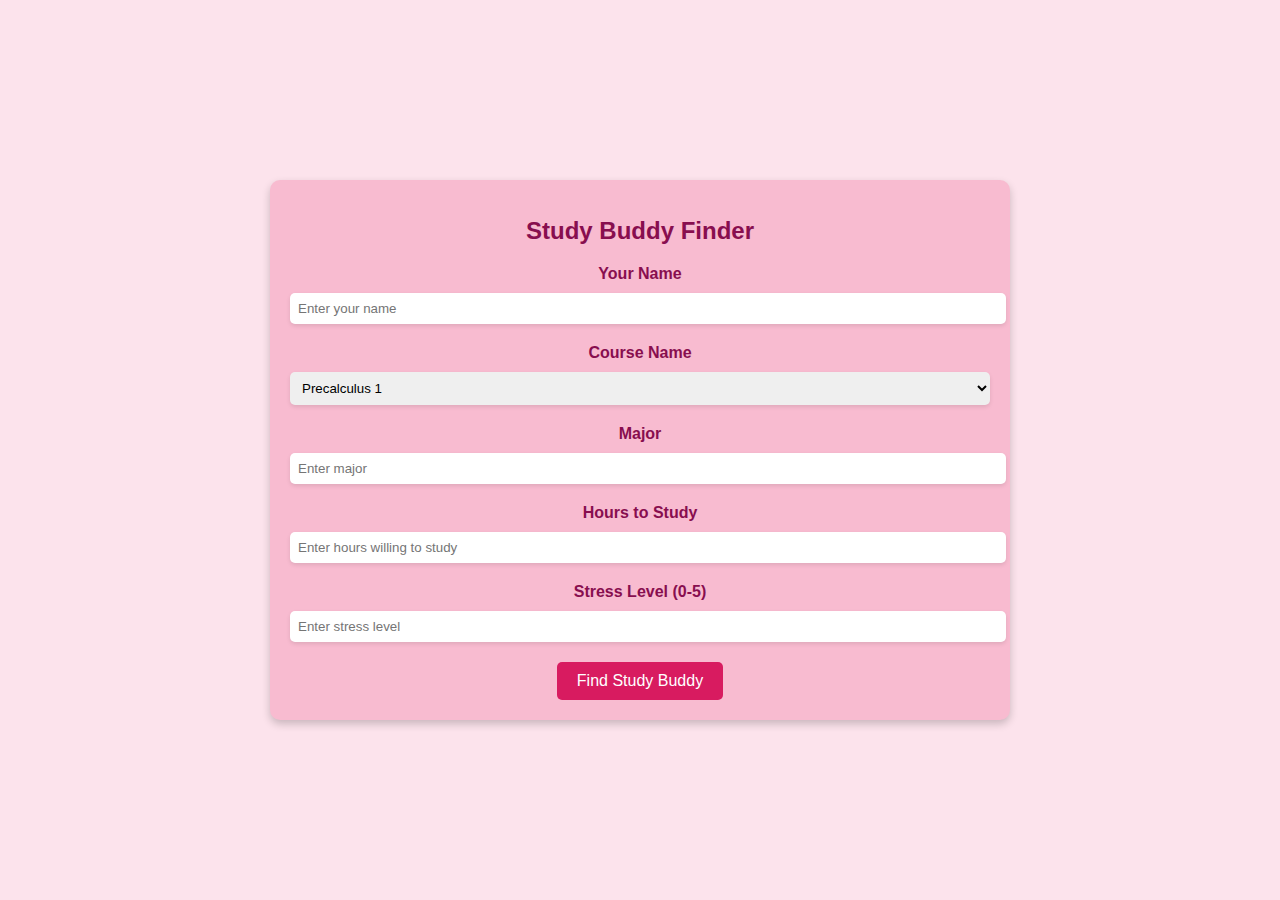
==== buddyMatch.html @ f608cfb4 "Add files via upload" ====
<!DOCTYPE html>
<html>
<head>
    <title>Study Buddy Match</title>
    <style>
        body {
            font-family: 'Arial', sans-serif;
            background: hsl(340, 80%, 94%);
            color: #880e4f;
            display: flex;
            justify-content: center;
            align-items: center;
            height: 100vh;
            margin: 0;
        }

        .container {
            background: #f8bbd0;
            border-radius: 10px;
            box-shadow: 0 4px 8px rgba(0, 0, 0, 0.2);
            padding: 20px;
            width: 700px;
            text-align: center;
        }

        h1 {
            font-size: 24px;
            margin-bottom: 20px;
        }

        label {
            display: block;
            margin-bottom: 10px;
            font-weight: bold;
        }

        input, select {
            width: 100%;
            padding: 8px;
            margin-bottom: 20px;
            border: none;
            border-radius: 5px;
            box-shadow: 0 2px 4px rgba(0, 0, 0, 0.1);
        }

        button {
            background: #d81b60;
            color: #fff;
            padding: 10px 20px;
            border: none;
            border-radius: 5px;
            cursor: pointer;
            font-size: 16px;
        }

        button:hover {
            background: #ad1457;
        }

        .result-container {
            margin-top: 20px;
            background: #f48fb1;
            padding: 10px;
            border-radius: 5px;
        }

        .result {
            margin-bottom: 10px;
            padding: 10px;
            background: #f06292;
            border-radius: 5px;
            color: #fff;
        }

        .success-box {
            display: none;
            margin-top: 20px;
            padding: 15px;
            background: #dff0d8;
            color: #3c763d;
            border: 1px solid #d6e9c6;
            border-radius: 5px;
            text-align: center;
        }

        .success-box i {
            font-size: 24px;
            color: #3c763d;
            margin-bottom: 10px;
        }
    </style>
</head>
<body>
    <div class="container">
        <h1>Study Buddy Finder</h1>
        <label for="studentName">Your Name</label>
        <input type="text" id="studentName" placeholder="Enter your name">
        
        <label for="courseName">Course Name</label>
        <select id="courseName">
            <option value="Precalculus 1">Precalculus 1</option>
            <option value="Precalculus 2">Precalculus 2</option>
            <option value="Calculus 1">Calculus 1</option>
            <option value="Calculus 2">Calculus 2</option>
            <option value="Applied Calculus">Applied Calculus</option>
            <option value="Engineering Calculus">Engineering Calculus</option>
            <option value="Python">Python</option>
            <option value="OOP">OOP</option>
            <option value="Data Structures">Data Structures</option>
            <option value="Algorithms">Algorithms</option>
            <option value="WebTech">WebTech</option>
            <option value="Research Methods">Research Methods</option>
            <option value="Hardware">Hardware</option>
            <option value="COA">COA</option>
            <option value="Software Engineering">Software Engineering</option>
            <option value="Intro to AI">Intro to AI</option>
        </select>
        <label for="major">Major</label>
        <input type="text" id="major" placeholder="Enter major">
        
        <label for="timeToStudy">Hours to Study</label>
        <input type="number" id="timeToStudy" placeholder="Enter hours willing to study">
        
        <label for="stressed">Stress Level (0-5)</label>
        <input type="number" id="stressed" placeholder="Enter stress level" min="0" max="5">
        
        <button onclick="findStudyBuddy()">Find Study Buddy</button>
        
        <div class="result-container" id="result-container" style="display: none;">
            <h2>Matching Buddies:</h2>
            <div id="results"></div>
        </div>

        <div class="success-box" id="success-box">
            <i>&#10003;</i>
            <p id="success-message"></p>
        </div>
    </div>

    <script>
        const existingUsers = [
            ['Sindhu', ['Computer science', 'Precalculus 1', 'Calculus 1', 'Data Structures'], 2.5, 3],
            ['Tejal', ['IMS', 'Precalculus 2', 'Applied Calculus', 'Research Methods'], 3, 4],
            ['Rhea', ['IMS', 'Calculus 1', 'Data Structures'], 4.5, 3],
            ['John', ['Computer science', 'Python', 'OOP'], 6, 2],
            ['Anushka', ['Computer Engineering', 'Engineering Calculus', 'Software Engineering'], 7, 4],
            ['Stacy', ['IMS', 'WebTech', 'Research Methods'], 3, 3],
            ['James', ['Computer science', 'Calculus 2', 'Hardware'], 5, 2],
            ['Amaya', ['Computer science', 'COA', 'Intro to AI'], 5.5, 3],
            ['Saharya', ['Computer science', 'Data Structures', 'Algorithms'], 6, 3],
            ['Bob', ['IMS', 'Python', 'WebTech'], 5, 2],
            ['Dylan', ['IMS', 'OOP', 'Applied Calculus'], 7, 3],
            ['Thomas', ['BA', 'Precalculus 1', 'Precalculus 2'], 8, 3],
            ['Mike', ['Engineering', 'Calculus', 'Python'], 4, 2],
            ['Gamaya', ['Software Engineering', 'Intro to AI'], 6, 3],
            ['Lizzie', ['COA', 'WebTech'], 6, 3],
            ['Tara', ['Precalculus 1', 'Algorithms'], 3.5, 3],
            ['Kelsie', ['Precalculus 2', 'Research Methods'], 4, 3]
        ];

        function validateInput(value, regex, errorMessage) {
            if (!regex.test(value)) {
                alert(errorMessage);
                return false;
            }
            return true;
        }

        function findStudyBuddy() {
            const studentName = document.getElementById('studentName').value;
            const courseName = document.getElementById('courseName').value;
            const major = document.getElementById('major').value;
            const timeToStudy = document.getElementById('timeToStudy').value;
            const stressed = document.getElementById('stressed').value;

            if (!validateInput(studentName, /^[A-Za-z\s]+$/, "Please enter a valid name.")) return;
            if (!validateInput(major, /^[A-Za-z\s]+$/, "Please enter a valid major.")) return;
            if (!validateInput(timeToStudy, /^\d+$/, "Please enter a valid number for hours to study.")) return;
            if (!validateInput(stressed, /^[0-5]$/, "Please enter a stress level between 0 and 5.")) return;

            const timeToStudyNum = parseFloat(timeToStudy);
            const stressedNum = parseInt(stressed);

            let potentialStudyBuddies = [];
            for (let i = 0; i < existingUsers.length; i++) {
                if (existingUsers[i][1].includes(courseName)) {
                    potentialStudyBuddies.push(existingUsers[i]);
                }
            }

            if (potentialStudyBuddies.length === 0) {
                alert("No study buddies are taking this course");
                return;
            }

            let finalProspects = [];
            let scoreList = [];

            for (let k = 0; k < potentialStudyBuddies.length; k++) {
                let timeDiff = Math.abs(timeToStudyNum - potentialStudyBuddies[k][2]);
                let stressDiff = Math.abs(stressedNum - potentialStudyBuddies[k][3]);
                let score = (1 - timeDiff / 10) * 0.5 + (1 - stressDiff / 5) * 0.5;
                scoreList.push([potentialStudyBuddies[k][0], score]);
            }

            scoreList.sort((a, b) => b[1] - a[1]);

            for (let i = 0; i < scoreList.length; i++) {
                for (let j = 0; j < potentialStudyBuddies.length; j++) {
                    if (scoreList[i][0] === potentialStudyBuddies[j][0]) {
                        finalProspects.push(potentialStudyBuddies[j]);
                    }
                }
            }

            displayResults(finalProspects);
            document.getElementById('success-message').innerText = `${studentName}, you have successfully found a match!`;
            document.getElementById('success-box').style.display = 'block';
        }

        function displayResults(finalProspects) {
            const resultsContainer = document.getElementById('results');
            resultsContainer.innerHTML = '';
            finalProspects.forEach(buddy => {
                const resultDiv = document.createElement('div');
                resultDiv.className = 'result';
                resultDiv.innerHTML = `<strong>Name:</strong> ${buddy[0]}<br>
                                       <strong>Major:</strong> ${buddy[1][0]}<br>
                                       <strong>Courses:</strong> ${buddy[1].slice(1).join(', ')}<br>
                                       <strong>Hours to Study:</strong> ${buddy[2]}<br>
                                       <strong>Stress Level:</strong> ${buddy[3]}`;
                resultsContainer.appendChild(resultDiv);
            });
            document.getElementById('result-container').style.display = 'block';
        }
    </script>
</body>
</html>
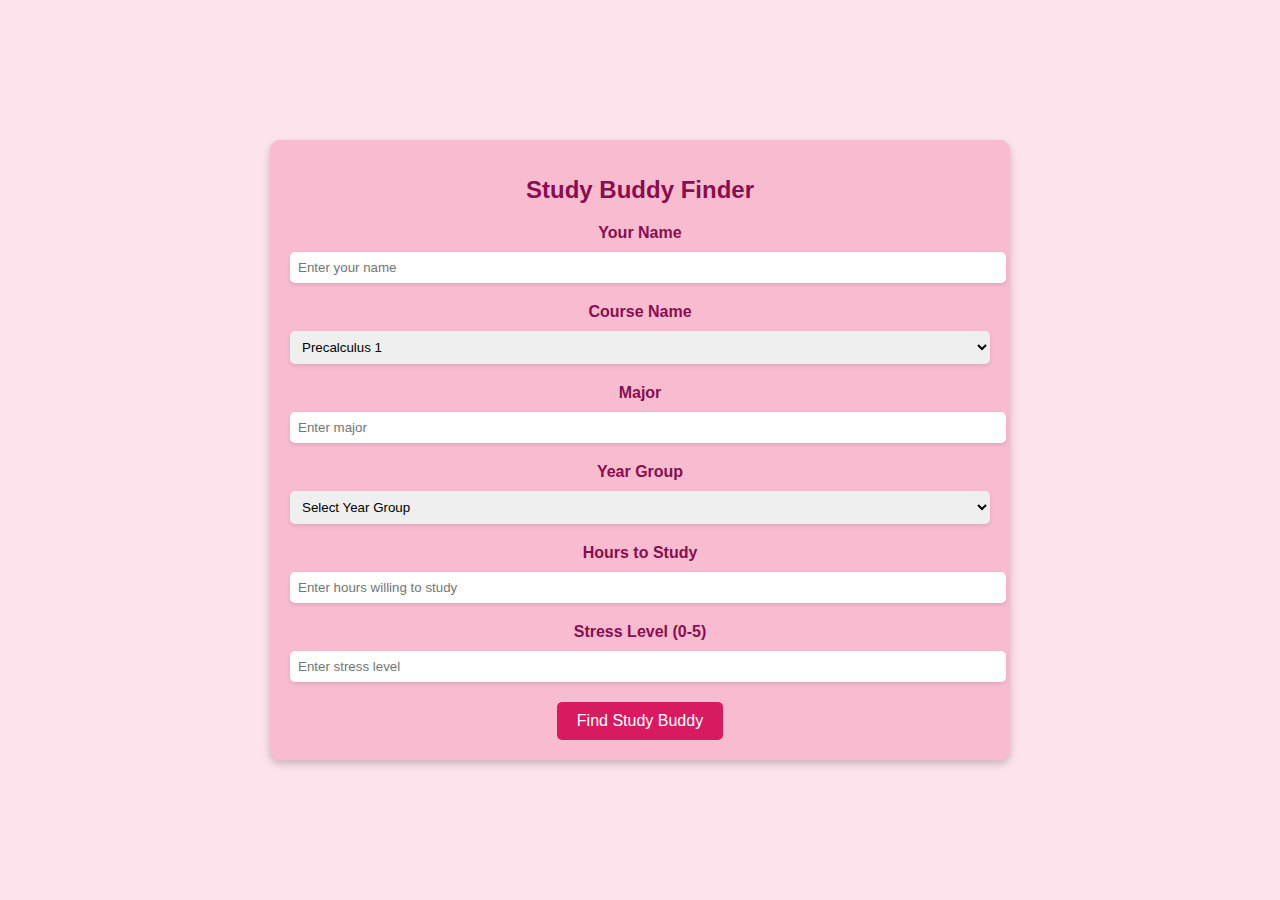
==== commit 0cc27625: "Update buddyMatch.html" ====
--- a/buddyMatch.html
+++ b/buddyMatch.html
@@ -115,8 +115,18 @@
             <option value="Software Engineering">Software Engineering</option>
             <option value="Intro to AI">Intro to AI</option>
         </select>
+
         <label for="major">Major</label>
         <input type="text" id="major" placeholder="Enter major">
+
+        <label for="yearGroup">Year Group</label>
+        <select id="yearGroup">
+            <option value="">Select Year Group</option>
+            <option value="2024">2024</option>
+            <option value="2025">2025</option>
+            <option value="2026">2026</option>
+            <option value="2027">2027</option>
+        </select>
         
         <label for="timeToStudy">Hours to Study</label>
         <input type="number" id="timeToStudy" placeholder="Enter hours willing to study">
@@ -139,23 +149,23 @@
 
     <script>
         const existingUsers = [
-            ['Sindhu', ['Computer science', 'Precalculus 1', 'Calculus 1', 'Data Structures'], 2.5, 3],
-            ['Tejal', ['IMS', 'Precalculus 2', 'Applied Calculus', 'Research Methods'], 3, 4],
-            ['Rhea', ['IMS', 'Calculus 1', 'Data Structures'], 4.5, 3],
-            ['John', ['Computer science', 'Python', 'OOP'], 6, 2],
-            ['Anushka', ['Computer Engineering', 'Engineering Calculus', 'Software Engineering'], 7, 4],
-            ['Stacy', ['IMS', 'WebTech', 'Research Methods'], 3, 3],
-            ['James', ['Computer science', 'Calculus 2', 'Hardware'], 5, 2],
-            ['Amaya', ['Computer science', 'COA', 'Intro to AI'], 5.5, 3],
-            ['Saharya', ['Computer science', 'Data Structures', 'Algorithms'], 6, 3],
-            ['Bob', ['IMS', 'Python', 'WebTech'], 5, 2],
-            ['Dylan', ['IMS', 'OOP', 'Applied Calculus'], 7, 3],
-            ['Thomas', ['BA', 'Precalculus 1', 'Precalculus 2'], 8, 3],
-            ['Mike', ['Engineering', 'Calculus', 'Python'], 4, 2],
-            ['Gamaya', ['Software Engineering', 'Intro to AI'], 6, 3],
-            ['Lizzie', ['COA', 'WebTech'], 6, 3],
-            ['Tara', ['Precalculus 1', 'Algorithms'], 3.5, 3],
-            ['Kelsie', ['Precalculus 2', 'Research Methods'], 4, 3]
+            ['Sindhu', ['2024', 'Computer science', 'Precalculus 1', 'Calculus 1', 'Data Structures'], 2.5, 3],
+            ['Tejal', ['2025', 'IMS', 'Precalculus 2', 'Applied Calculus', 'Research Methods'], 3, 4],
+            ['Rhea', ['2026', 'IMS', 'Calculus 1', 'Data Structures'], 4.5, 3],
+            ['John', ['2024', 'Computer science', 'Python', 'OOP'], 6, 2],
+            ['Anushka', ['2027', 'Computer Engineering', 'Engineering Calculus', 'Software Engineering'], 7, 4],
+            ['Stacy', ['2025', 'IMS', 'WebTech', 'Research Methods'], 3, 3],
+            ['James', ['2026', 'Computer science', 'Calculus 2', 'Hardware'], 5, 2],
+            ['Amaya', ['2027', 'Computer science', 'COA', 'Intro to AI'], 5.5, 3],
+            ['Saharya', ['2024', 'Computer science', 'Data Structures', 'Algorithms'], 6, 3],
+            ['Bob', ['2025', 'IMS', 'Python', 'WebTech'], 5, 2],
+            ['Dylan', ['2026', 'IMS', 'OOP', 'Applied Calculus'], 7, 3],
+            ['Thomas', ['2027', 'BA', 'Precalculus 1', 'Precalculus 2'], 8, 3],
+            ['Mike', ['2024', 'Engineering', 'Calculus', 'Python'], 4, 2],
+            ['Gamaya', ['2025', 'Software Engineering', 'Intro to AI'], 6, 3],
+            ['Lizzie', ['2026', 'COA', 'WebTech'], 6, 3],
+            ['Tara', ['2027', 'Precalculus 1', 'Algorithms'], 3.5, 3],
+            ['Kelsie', ['2024', 'Precalculus 2', 'Research Methods'], 4, 3]
         ];
 
         function validateInput(value, regex, errorMessage) {
@@ -172,30 +182,29 @@
             const major = document.getElementById('major').value;
             const timeToStudy = document.getElementById('timeToStudy').value;
             const stressed = document.getElementById('stressed').value;
-
+            const yearGroup = document.getElementById('yearGroup').value;
+
+            // Validate inputs
             if (!validateInput(studentName, /^[A-Za-z\s]+$/, "Please enter a valid name.")) return;
             if (!validateInput(major, /^[A-Za-z\s]+$/, "Please enter a valid major.")) return;
             if (!validateInput(timeToStudy, /^\d+$/, "Please enter a valid number for hours to study.")) return;
             if (!validateInput(stressed, /^[0-5]$/, "Please enter a stress level between 0 and 5.")) return;
+            if (!validateInput(yearGroup, /^\d{4}$/, "Please select a valid year group.")) return;
 
             const timeToStudyNum = parseFloat(timeToStudy);
             const stressedNum = parseInt(stressed);
 
-            let potentialStudyBuddies = [];
-            for (let i = 0; i < existingUsers.length; i++) {
-                if (existingUsers[i][1].includes(courseName)) {
-                    potentialStudyBuddies.push(existingUsers[i]);
-                }
-            }
+            // Filter potential buddies based on course and year group
+            let potentialStudyBuddies = existingUsers.filter(user => user[1].includes(courseName) && user[1].includes(yearGroup));
 
             if (potentialStudyBuddies.length === 0) {
-                alert("No study buddies are taking this course");
+                alert("No study buddies are taking this course or from the selected year group.");
                 return;
             }
 
+            // Calculate scores and find the best matches
             let finalProspects = [];
             let scoreList = [];
-
             for (let k = 0; k < potentialStudyBuddies.length; k++) {
                 let timeDiff = Math.abs(timeToStudyNum - potentialStudyBuddies[k][2]);
                 let stressDiff = Math.abs(stressedNum - potentialStudyBuddies[k][3]);
@@ -204,7 +213,6 @@
             }
 
             scoreList.sort((a, b) => b[1] - a[1]);
-
             for (let i = 0; i < scoreList.length; i++) {
                 for (let j = 0; j < potentialStudyBuddies.length; j++) {
                     if (scoreList[i][0] === potentialStudyBuddies[j][0]) {
@@ -225,8 +233,9 @@
                 const resultDiv = document.createElement('div');
                 resultDiv.className = 'result';
                 resultDiv.innerHTML = `<strong>Name:</strong> ${buddy[0]}<br>
-                                       <strong>Major:</strong> ${buddy[1][0]}<br>
-                                       <strong>Courses:</strong> ${buddy[1].slice(1).join(', ')}<br>
+                                       <strong>Year Group:</strong> ${buddy[1][0]}<br>
+                                       <strong>Major:</strong> ${buddy[1][1]}<br>
+                                       <strong>Courses:</strong> ${buddy[1].slice(2).join(', ')}<br>
                                        <strong>Hours to Study:</strong> ${buddy[2]}<br>
                                        <strong>Stress Level:</strong> ${buddy[3]}`;
                 resultsContainer.appendChild(resultDiv);
